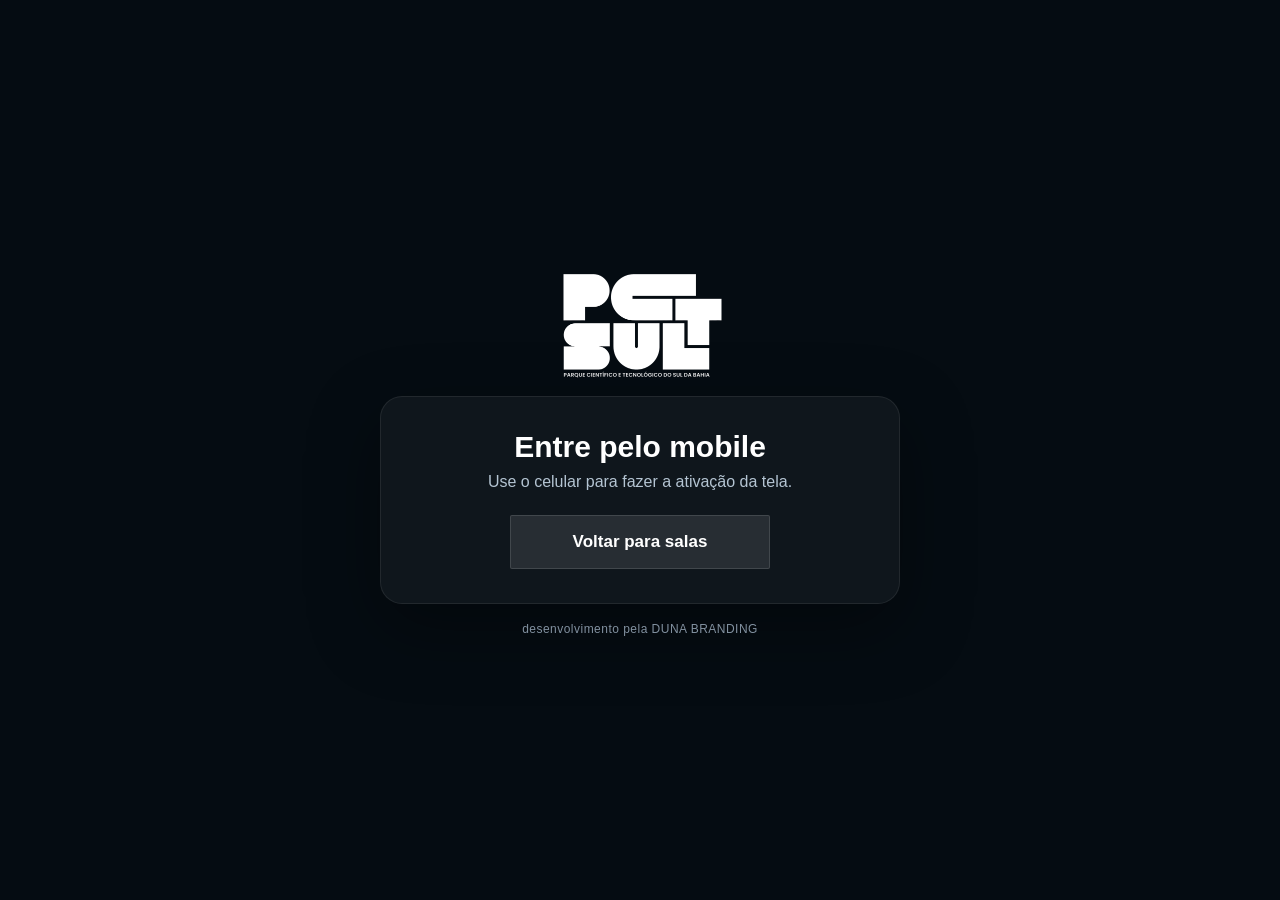
==== ativador.html @ ef7ae14f "Update ativador.html" ====
<!DOCTYPE html>
<html lang="pt-BR">
<head>
  <meta charset="UTF-8">
  <meta name="viewport" content="width=device-width, initial-scale=1.0">
  <title>Ativador | PCTSUL TV</title>

  <style>
    * {
      box-sizing: border-box;
    }

    html,
    body {
      margin: 0;
      width: 100%;
      min-height: 100vh;
      background: rgb(5, 12, 18);
      color: #fff;
      font-family: Arial, Helvetica, sans-serif;
    }

    body {
      visibility: hidden;
      display: grid;
      place-items: center;
      padding: 22px;
    }

    input,
    button {
      font: inherit;
    }

    body.ready {
      visibility: visible;
    }

    .page {
      display: none;
      width: min(430px, 100%);
    }

    body.mobile-mode .page {
      display: block;
    }

    body.desktop-mode .desktop {
      display: block;
    }

    .back-link {
      width: min(260px, 100%);
      min-height: 54px;
      margin: 22px auto 0;
      padding: 0 22px;
      display: flex;
      align-items: center;
      justify-content: center;
      border-radius: 2px;
      background: rgba(255, 255, 255, 0.1);
      border: 1px solid rgba(255, 255, 255, 0.12);
      color: #fff;
      text-decoration: none;
      font-size: 17px;
      font-weight: 800;
    }

    .logo {
      width: min(310px, 78vw);
      height: 120px;
      object-fit: contain;
      display: block;
      margin: 0 auto 12px;
    }

    .card {
      width: 100%;
      padding: 26px 22px 22px;
      border: 1px solid rgba(255, 255, 255, 0.08);
      border-radius: 22px;
      background: rgba(255, 255, 255, 0.045);
      box-shadow: 0 24px 70px rgba(0, 0, 0, 0.36);
    }

    h1 {
      margin: 0 0 8px;
      font-size: 28px;
      line-height: 1.05;
      text-align: center;
    }

    .sub {
      margin: 0 auto 22px;
      max-width: 320px;
      color: rgb(180, 196, 210);
      font-size: 16px;
      line-height: 1.35;
      text-align: center;
    }

    .token {
      display: grid;
      gap: 5px;
      margin-bottom: 18px;
      padding: 13px 14px;
      border-radius: 14px;
      background: rgba(0, 0, 0, 0.32);
      border: 1px solid rgba(255, 255, 255, 0.08);
      text-align: center;
    }

    .token span {
      color: rgb(150, 165, 180);
      font-size: 12px;
      text-transform: uppercase;
      letter-spacing: 0.08em;
    }

    .token strong {
      font-size: 22px;
      letter-spacing: 0.08em;
    }

    .form {
      display: grid;
      gap: 14px;
    }

    input {
      width: 100%;
      height: 60px;
      padding: 0 15px;
      border: 0;
      border-radius: 2px;
      outline: none;
      background: rgb(18, 30, 42);
      color: #fff;
      font-size: 20px;
      text-align: center;
      text-transform: uppercase;
      letter-spacing: 0.06em;
    }

    button {
      width: 100%;
      height: 62px;
      border: 0;
      border-radius: 2px;
      background: #fff;
      color: #050505;
      font-size: 18px;
      font-weight: 800;
    }

    button:disabled {
      opacity: 0.65;
    }

    .msg {
      min-height: 24px;
      margin: 15px 0 0;
      color: rgb(125, 210, 150);
      font-size: 15px;
      line-height: 1.35;
      text-align: center;
    }

    .scan-card {
      display: none;
    }

    .desktop {
      display: none;
      width: min(520px, 100%);
      text-align: center;
    }

    .desktop .card {
      padding: 34px 28px;
    }

    .desktop h1 {
      font-size: 30px;
    }

    .signature {
      margin-top: 18px;
      color: rgb(130, 145, 160);
      font-size: 12px;
      text-align: center;
      letter-spacing: 0.04em;
    }

  </style>
</head>

<body>
  <main class="page">
    <img src="logo.png" class="logo" alt="PCTSUL TV">

    <section id="scanCard" class="card scan-card">
      <h1>Escaneie o código da tela para login</h1>
      <p class="sub">Abra esta página pelo QR Code exibido na TV.</p>
      <a class="back-link" href="sala.html">Voltar para salas</a>
    </section>

    <section id="activationCard" class="card">
      <h1>Ativar tela</h1>
      <p class="sub">Digite o código da sala para parear esta TV.</p>

      <div class="token">
        <span>Token da TV</span>
        <strong id="tokenText">TV----</strong>
      </div>

      <div class="form">
        <input id="codigoInput" placeholder="CODIGO DA SALA" autocomplete="off">
        <button id="ativarBtn" type="button">Ativar tela</button>
      </div>

      <p id="msg" class="msg"></p>
      <a class="back-link" href="sala.html">Voltar para salas</a>
    </section>

    <div class="signature">desenvolvimento pela DUNA BRANDING</div>
  </main>

  <main class="desktop">
    <img src="logo.png" class="logo" alt="PCTSUL TV">

    <section class="card">
      <h1>Entre pelo mobile</h1>
      <p class="sub">Use o celular para fazer a ativação da tela.</p>
      <a class="back-link" href="sala.html">Voltar para salas</a>
    </section>

    <div class="signature">desenvolvimento pela DUNA BRANDING</div>
  </main>

  <script>
    const SUPABASE_URL = "https://niqyhaiytiusvyspjsld.supabase.co";
    const SUPABASE_KEY = "sb_publishable_O6vm7g-Xiv4COo1mNHCBAw_jgEJbSDI";

    const tokenText = document.getElementById("tokenText");
    const codigoInput = document.getElementById("codigoInput");
    const ativarBtn = document.getElementById("ativarBtn");
    const msg = document.getElementById("msg");
    const activationCard = document.getElementById("activationCard");
    const scanCard = document.getElementById("scanCard");

    function definirModoVisual() {
      const params = new URLSearchParams(window.location.search);
      const forcarMobile = params.get("mobile") === "1" || params.get("modo") === "mobile";
      const forcarDesktop = params.get("desktop") === "1" || params.get("modo") === "desktop";
      const pareceMobile = window.innerWidth <= 820 || screen.width <= 820 || /Android|iPhone|iPad|iPod|Mobile/i.test(navigator.userAgent);

      document.body.classList.remove("mobile-mode", "desktop-mode");
      document.body.classList.add(forcarDesktop ? "desktop-mode" : (forcarMobile || pareceMobile ? "mobile-mode" : "desktop-mode"));
      document.body.classList.add("ready");
    }

    function headers(extra = {}) {
      return {
        apikey: SUPABASE_KEY,
        Authorization: `Bearer ${SUPABASE_KEY}`,
        ...extra
      };
    }

    function normalizarCodigo(valor) {
      return String(valor || "").trim().toUpperCase();
    }

    function obterToken() {
      const params = new URLSearchParams(window.location.search);
      return normalizarCodigo(params.get("token") || "");
    }

    function mostrarMensagem(texto, cor = "rgb(125, 210, 150)") {
      msg.textContent = texto;
      msg.style.color = cor;
    }

    async function supabaseGet(path) {
      const res = await fetch(`${SUPABASE_URL}/rest/v1/${path}`, {
        headers: headers({ Accept: "application/json" })
      });

      if (!res.ok) throw new Error(await res.text());
      return res.json();
    }

    async function validarSala(codigo) {
      const params = new URLSearchParams({
        codigo: `eq.${codigo}`,
        select: "*",
        limit: "1"
      });

      const data = await supabaseGet(`salas?${params}`);
      const sala = data[0] || null;

      if (!sala) throw new Error("Código da sala não encontrado.");

      const status = String(sala.status || "").toLowerCase();
      if (sala.disponivel === false || status === "inativo" || status.includes("desativ") || status.includes("indispon")) {
        throw new Error("Esta sala está indisponível.");
      }

      return sala;
    }

    async function registrarAtivacao(token, codigo) {
      const agora = new Date().toISOString();
      const payload = {
        codigo: token,
        status: "ativo",
        evento: `ativar:${codigo}`,
        ultimo_ping: agora,
        data_hora: agora
      };

      const res = await fetch(`${SUPABASE_URL}/rest/v1/status_salas`, {
        method: "POST",
        headers: headers({
          "Content-Type": "application/json",
          Prefer: "return=minimal"
        }),
        body: JSON.stringify(payload)
      });

      if (!res.ok) throw new Error(await res.text());
    }

    async function ativarTela() {
      const token = obterToken();
      const codigo = normalizarCodigo(codigoInput.value);

      if (!token) {
        mostrarMensagem("Token da TV não encontrado. Escaneie novamente o QR Code.", "#ff8a8a");
        return;
      }

      if (!codigo) {
        mostrarMensagem("Digite o código da sala.", "#ffcc66");
        codigoInput.focus();
        return;
      }

      try {
        ativarBtn.disabled = true;
        mostrarMensagem("Validando sala...");

        await validarSala(codigo);

        mostrarMensagem("Ativando TV...");
        await registrarAtivacao(token, codigo);

        mostrarMensagem("Tela ativada. A TV iniciará a reprodução em instantes.");
      } catch (error) {
        console.error(error);
        mostrarMensagem(error.message || "Não foi possível ativar a tela.", "#ff8a8a");
      } finally {
        ativarBtn.disabled = false;
      }
    }

    codigoInput.addEventListener("input", () => {
      codigoInput.value = normalizarCodigo(codigoInput.value);
    });

    codigoInput.addEventListener("keydown", (event) => {
      if (event.key === "Enter") ativarTela();
    });

    ativarBtn.addEventListener("click", ativarTela);

    definirModoVisual();
    window.addEventListener("resize", definirModoVisual);

    const token = obterToken();

    if (token) {
      tokenText.textContent = token;
      activationCard.style.display = "block";
      scanCard.style.display = "none";
    } else {
      activationCard.style.display = "none";
      scanCard.style.display = "block";
    }
  </script>
</body>
</html>
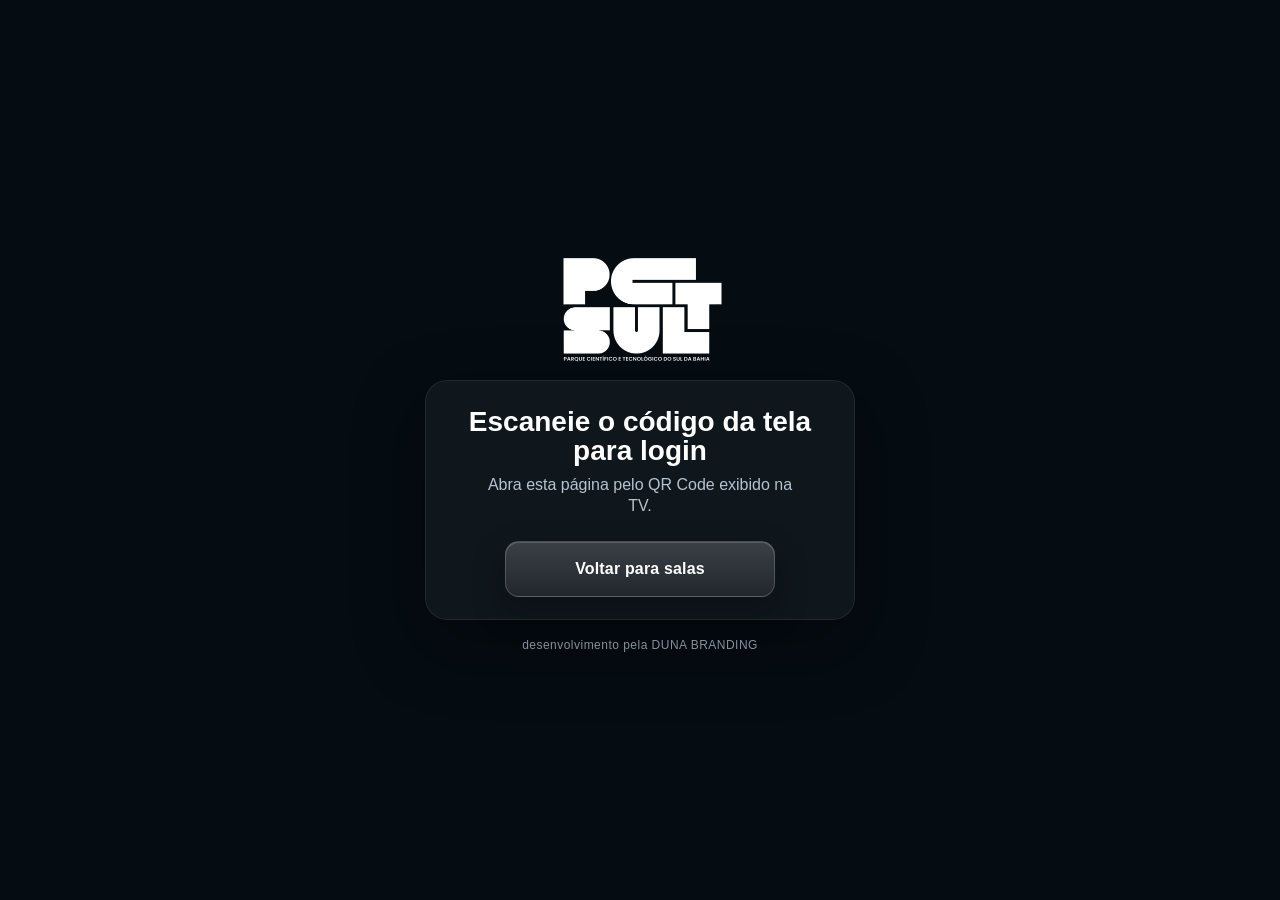
==== commit 167ecbcd: "Update ativador.html" ====
--- a/ativador.html
+++ b/ativador.html
@@ -50,20 +50,55 @@
     }
 
     .back-link {
-      width: min(260px, 100%);
-      min-height: 54px;
-      margin: 22px auto 0;
-      padding: 0 22px;
+      position: relative;
+      width: min(270px, 100%);
+      min-height: 56px;
+      margin: 24px auto 0;
+      padding: 0 24px;
       display: flex;
       align-items: center;
       justify-content: center;
-      border-radius: 2px;
-      background: rgba(255, 255, 255, 0.1);
-      border: 1px solid rgba(255, 255, 255, 0.12);
+      overflow: hidden;
+      border-radius: 14px;
+      background: linear-gradient(180deg, rgba(255, 255, 255, 0.18), rgba(255, 255, 255, 0.08));
+      border: 1px solid rgba(255, 255, 255, 0.18);
       color: #fff;
       text-decoration: none;
-      font-size: 17px;
+      font-size: 16px;
       font-weight: 800;
+      letter-spacing: 0.01em;
+      box-shadow: 0 14px 34px rgba(0, 0, 0, 0.28), inset 0 1px 0 rgba(255, 255, 255, 0.16);
+      transition: transform 0.18s ease, border-color 0.18s ease, background 0.18s ease;
+    }
+
+    .back-link::before {
+      content: "";
+      position: absolute;
+      inset: 0;
+      background: linear-gradient(110deg, transparent 0%, rgba(255, 255, 255, 0.2) 42%, transparent 68%);
+      transform: translateX(-120%);
+      animation: buttonSheen 3.2s ease-in-out infinite;
+      pointer-events: none;
+    }
+
+    .back-link:hover {
+      transform: translateY(-2px);
+      border-color: rgba(255, 255, 255, 0.3);
+      background: linear-gradient(180deg, rgba(255, 255, 255, 0.24), rgba(255, 255, 255, 0.11));
+    }
+
+    .back-link:active {
+      transform: translateY(1px) scale(0.99);
+    }
+
+     buttonSheen {
+      0%, 45% {
+        transform: translateX(-120%);
+      }
+
+      75%, 100% {
+        transform: translateX(120%);
+      }
     }
 
     .logo {
@@ -202,7 +237,7 @@
     <section id="scanCard" class="card scan-card">
       <h1>Escaneie o código da tela para login</h1>
       <p class="sub">Abra esta página pelo QR Code exibido na TV.</p>
-      <a class="back-link" href="sala.html">Voltar para salas</a>
+      <a class="back-link" href="salas.html">Voltar para salas</a>
     </section>
 
     <section id="activationCard" class="card">
@@ -220,7 +255,7 @@
       </div>
 
       <p id="msg" class="msg"></p>
-      <a class="back-link" href="sala.html">Voltar para salas</a>
+      <a class="back-link" href="salas.html">Voltar para salas</a>
     </section>
 
     <div class="signature">desenvolvimento pela DUNA BRANDING</div>
@@ -232,7 +267,7 @@
     <section class="card">
       <h1>Entre pelo mobile</h1>
       <p class="sub">Use o celular para fazer a ativação da tela.</p>
-      <a class="back-link" href="sala.html">Voltar para salas</a>
+      <a class="back-link" href="salas.html">Voltar para salas</a>
     </section>
 
     <div class="signature">desenvolvimento pela DUNA BRANDING</div>
@@ -253,7 +288,8 @@
       const params = new URLSearchParams(window.location.search);
       const forcarMobile = params.get("mobile") === "1" || params.get("modo") === "mobile";
       const forcarDesktop = params.get("desktop") === "1" || params.get("modo") === "desktop";
-      const pareceMobile = window.innerWidth <= 820 || screen.width <= 820 || /Android|iPhone|iPad|iPod|Mobile/i.test(navigator.userAgent);
+      const modoPreviewMobileNoPc = true;
+      const pareceMobile = modoPreviewMobileNoPc || window.innerWidth <= 820 || screen.width <= 820 || /Android|iPhone|iPad|iPod|Mobile/i.test(navigator.userAgent);
 
       document.body.classList.remove("mobile-mode", "desktop-mode");
       document.body.classList.add(forcarDesktop ? "desktop-mode" : (forcarMobile || pareceMobile ? "mobile-mode" : "desktop-mode"));
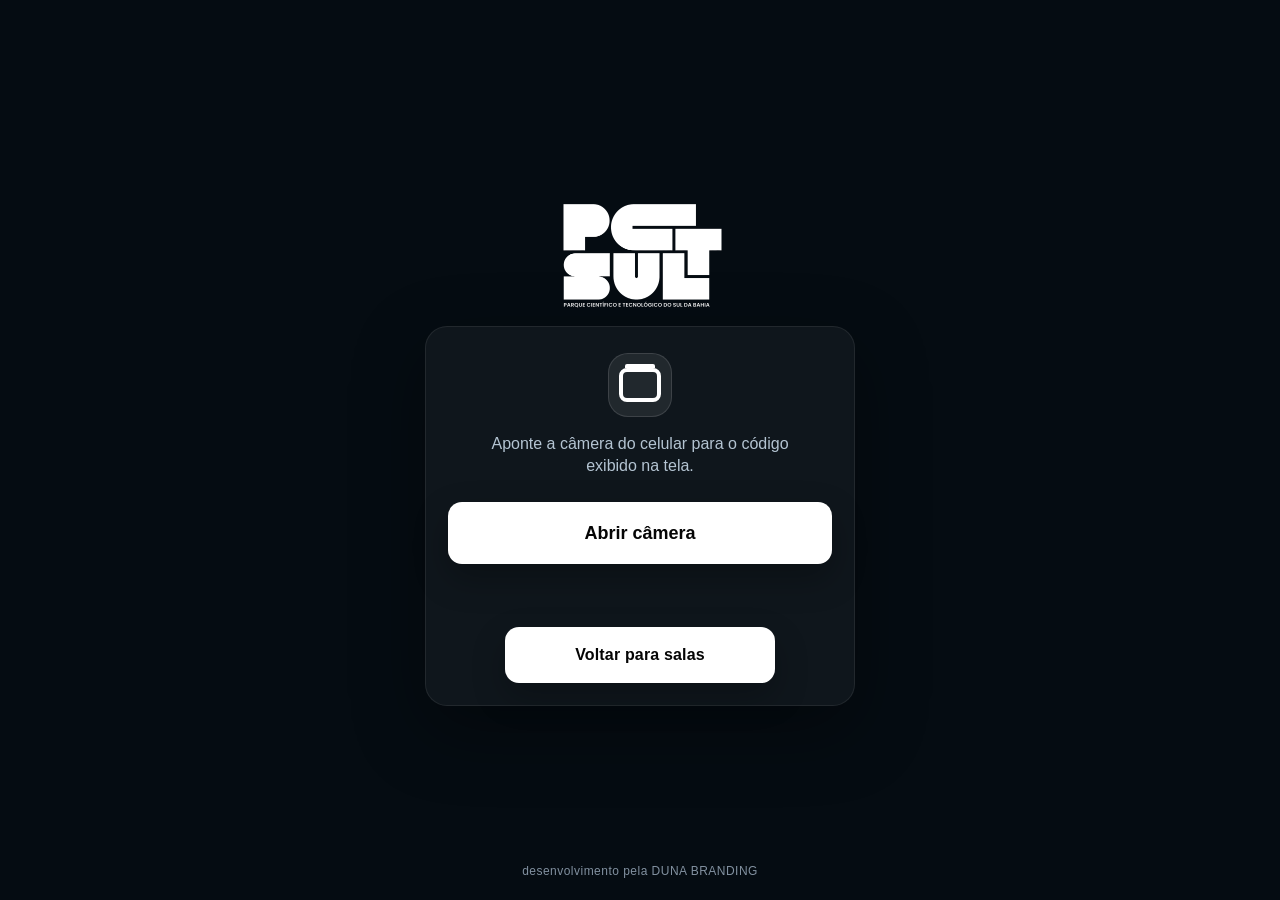
==== commit da80a6dd: "Update ativador.html" ====
--- a/ativador.html
+++ b/ativador.html
@@ -60,14 +60,14 @@
       justify-content: center;
       overflow: hidden;
       border-radius: 14px;
-      background: linear-gradient(180deg, rgba(255, 255, 255, 0.18), rgba(255, 255, 255, 0.08));
-      border: 1px solid rgba(255, 255, 255, 0.18);
-      color: #fff;
+      background: #fff;
+      border: 1px solid rgba(255, 255, 255, 0.72);
+      color: #050505;
       text-decoration: none;
       font-size: 16px;
       font-weight: 800;
       letter-spacing: 0.01em;
-      box-shadow: 0 14px 34px rgba(0, 0, 0, 0.28), inset 0 1px 0 rgba(255, 255, 255, 0.16);
+      box-shadow: 0 14px 34px rgba(0, 0, 0, 0.24);
       transition: transform 0.18s ease, border-color 0.18s ease, background 0.18s ease;
     }
 
@@ -83,15 +83,15 @@
 
     .back-link:hover {
       transform: translateY(-2px);
-      border-color: rgba(255, 255, 255, 0.3);
-      background: linear-gradient(180deg, rgba(255, 255, 255, 0.24), rgba(255, 255, 255, 0.11));
+      border-color: rgba(255, 255, 255, 0.9);
+      background: #fff;
     }
 
     .back-link:active {
       transform: translateY(1px) scale(0.99);
     }
 
-     buttonSheen {
+    @keyframes buttonSheen {
       0%, 45% {
         transform: translateX(-120%);
       }
@@ -205,6 +205,72 @@
       display: none;
     }
 
+    .scan-title {
+      margin-bottom: 10px;
+      font-size: 26px;
+      line-height: 1.12;
+    }
+
+    .scan-icon {
+      width: 64px;
+      height: 64px;
+      margin: 0 auto 16px;
+      display: grid;
+      place-items: center;
+      border-radius: 20px;
+      background: rgba(255, 255, 255, 0.08);
+      border: 1px solid rgba(255, 255, 255, 0.12);
+    }
+
+    .scan-icon::before {
+      content: "";
+      width: 34px;
+      height: 26px;
+      border: 4px solid #fff;
+      border-radius: 8px;
+      box-shadow: 0 -10px 0 -6px #fff;
+    }
+
+    .scan-button {
+      min-height: 58px;
+      margin-top: 4px;
+      border-radius: 14px;
+      background: #fff;
+      color: #050505;
+      box-shadow: 0 14px 34px rgba(0, 0, 0, 0.28);
+    }
+
+    .scanner {
+      position: relative;
+      width: 100%;
+      aspect-ratio: 1 / 1;
+      margin-top: 18px;
+      overflow: hidden;
+      border-radius: 18px;
+      background: #000;
+      border: 1px solid rgba(255, 255, 255, 0.14);
+    }
+
+    .scanner[hidden] {
+      display: none;
+    }
+
+    .scanner video {
+      width: 100%;
+      height: 100%;
+      object-fit: cover;
+      display: block;
+    }
+
+    .scanner-frame {
+      position: absolute;
+      inset: 12%;
+      border: 3px solid rgba(255, 255, 255, 0.92);
+      border-radius: 18px;
+      box-shadow: 0 0 0 999px rgba(0, 0, 0, 0.28);
+      pointer-events: none;
+    }
+
     .desktop {
       display: none;
       width: min(520px, 100%);
@@ -220,7 +286,11 @@
     }
 
     .signature {
-      margin-top: 18px;
+      position: fixed;
+      left: 0;
+      right: 0;
+      bottom: 22px;
+      margin-top: 0;
       color: rgb(130, 145, 160);
       font-size: 12px;
       text-align: center;
@@ -235,8 +305,17 @@
     <img src="logo.png" class="logo" alt="PCTSUL TV">
 
     <section id="scanCard" class="card scan-card">
-      <h1>Escaneie o código da tela para login</h1>
-      <p class="sub">Abra esta página pelo QR Code exibido na TV.</p>
+      <div class="scan-icon"></div>
+      <p class="sub scan-copy">Aponte a câmera do celular para o código exibido na tela.</p>
+
+      <button id="scanBtn" class="scan-button" type="button">Abrir câmera</button>
+
+      <div id="scanner" class="scanner" hidden>
+        <video id="scannerVideo" muted playsinline></video>
+        <div class="scanner-frame"></div>
+      </div>
+
+      <p id="scanMsg" class="msg"></p>
       <a class="back-link" href="salas.html">Voltar para salas</a>
     </section>
 
@@ -283,6 +362,13 @@
     const msg = document.getElementById("msg");
     const activationCard = document.getElementById("activationCard");
     const scanCard = document.getElementById("scanCard");
+    const scanBtn = document.getElementById("scanBtn");
+    const scanMsg = document.getElementById("scanMsg");
+    const scanner = document.getElementById("scanner");
+    const scannerVideo = document.getElementById("scannerVideo");
+
+    let scannerStream = null;
+    let scannerTimer = null;
 
     function definirModoVisual() {
       const params = new URLSearchParams(window.location.search);
@@ -369,6 +455,95 @@
       if (!res.ok) throw new Error(await res.text());
     }
 
+    function mostrarMensagemScanner(texto, cor = "rgb(180, 196, 210)") {
+      if (!scanMsg) return;
+      scanMsg.textContent = texto;
+      scanMsg.style.color = cor;
+    }
+
+    function abrirResultadoQr(valor) {
+      const texto = String(valor || "").trim();
+      if (!texto) return false;
+
+      try {
+        const url = new URL(texto, window.location.href);
+        const token = url.searchParams.get("token");
+
+        if (token) {
+          window.location.href = `ativador.html?token=${encodeURIComponent(token)}&mobile=1`;
+          return true;
+        }
+      } catch {
+        return false;
+      }
+
+      if (/^TV-[A-Z0-9]+$/i.test(texto)) {
+        window.location.href = `ativador.html?token=${encodeURIComponent(texto.toUpperCase())}&mobile=1`;
+        return true;
+      }
+
+      return false;
+    }
+
+    function pararScanner() {
+      if (scannerTimer) {
+        clearInterval(scannerTimer);
+        scannerTimer = null;
+      }
+
+      if (scannerStream) {
+        scannerStream.getTracks().forEach((track) => track.stop());
+        scannerStream = null;
+      }
+    }
+
+    async function iniciarScanner() {
+      try {
+        if (!navigator.mediaDevices?.getUserMedia) {
+          mostrarMensagemScanner("Este navegador não liberou câmera. Use a câmera do celular para escanear o QR da TV.", "#ffcc66");
+          return;
+        }
+
+        scanBtn.disabled = true;
+        mostrarMensagemScanner("Abrindo câmera...");
+
+        scannerStream = await navigator.mediaDevices.getUserMedia({
+          video: { facingMode: { ideal: "environment" } },
+          audio: false
+        });
+
+        scanner.hidden = false;
+        scannerVideo.srcObject = scannerStream;
+        await scannerVideo.play();
+
+        if (!("BarcodeDetector" in window)) {
+          mostrarMensagemScanner("Câmera aberta. Se não ler automaticamente, use a câmera nativa do celular para abrir o QR da TV.", "#ffcc66");
+          return;
+        }
+
+        const detector = new BarcodeDetector({ formats: ["qr_code"] });
+        mostrarMensagemScanner("Aponte para o QR Code exibido na TV.");
+
+        scannerTimer = setInterval(async () => {
+          try {
+            const codigos = await detector.detect(scannerVideo);
+            const valor = codigos?.[0]?.rawValue || "";
+
+            if (abrirResultadoQr(valor)) {
+              pararScanner();
+            }
+          } catch (error) {
+            console.warn("Leitura do QR falhou:", error);
+          }
+        }, 600);
+      } catch (error) {
+        console.error(error);
+        mostrarMensagemScanner("Não foi possível abrir a câmera. Verifique a permissão do navegador.", "#ff8a8a");
+      } finally {
+        scanBtn.disabled = false;
+      }
+    }
+
     async function ativarTela() {
       const token = obterToken();
       const codigo = normalizarCodigo(codigoInput.value);
@@ -411,6 +586,7 @@
     });
 
     ativarBtn.addEventListener("click", ativarTela);
+    scanBtn.addEventListener("click", iniciarScanner);
 
     definirModoVisual();
     window.addEventListener("resize", definirModoVisual);
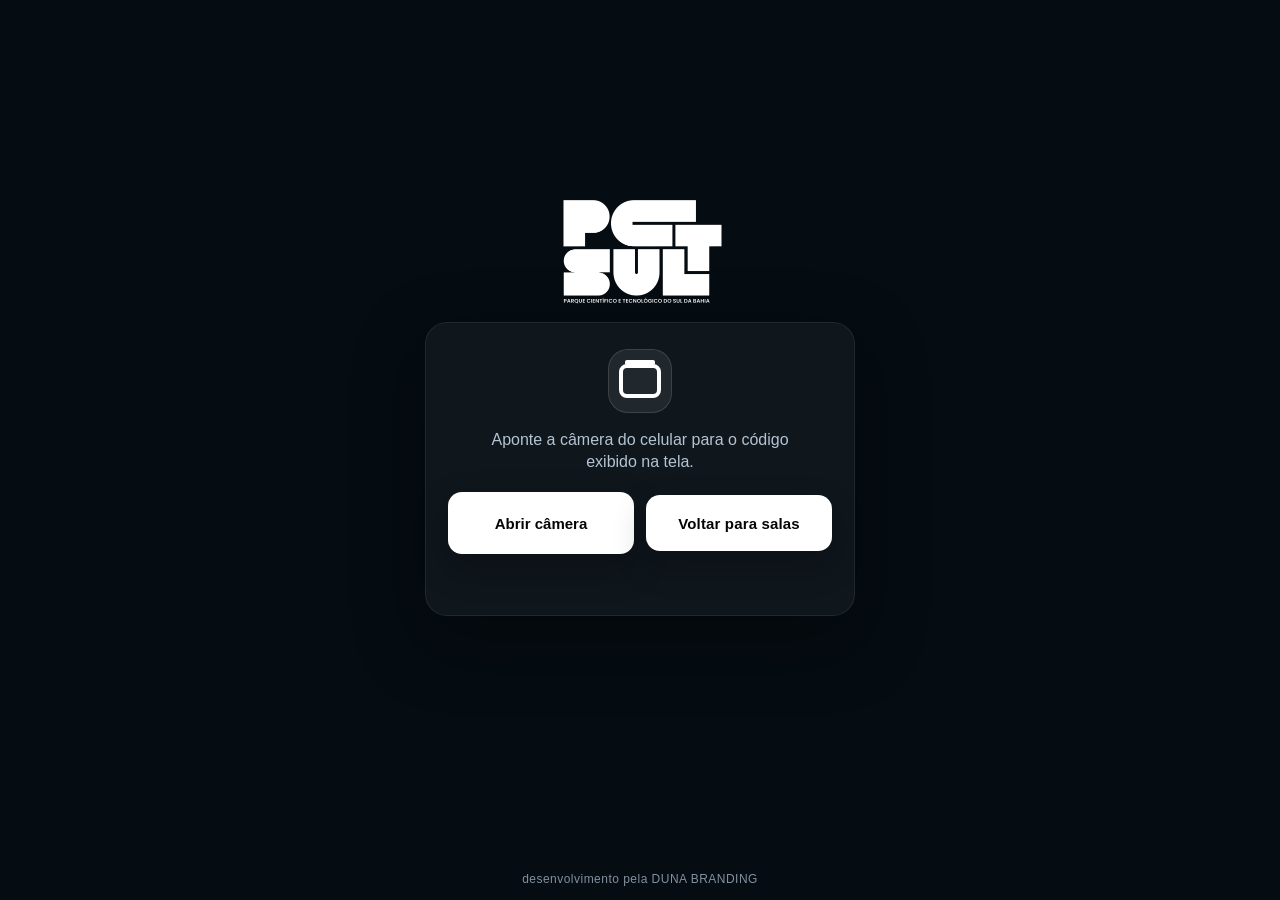
==== commit 9980f0cd: "Update ativador.html" ====
--- a/ativador.html
+++ b/ativador.html
@@ -24,7 +24,7 @@
       visibility: hidden;
       display: grid;
       place-items: center;
-      padding: 22px;
+      padding: 22px 22px 82px;
     }
 
     input,
@@ -39,6 +39,7 @@
     .page {
       display: none;
       width: min(430px, 100%);
+      padding-bottom: 34px;
     }
 
     body.mobile-mode .page {
@@ -51,9 +52,9 @@
 
     .back-link {
       position: relative;
-      width: min(270px, 100%);
+      width: 100%;
       min-height: 56px;
-      margin: 24px auto 0;
+      margin: 0;
       padding: 0 24px;
       display: flex;
       align-items: center;
@@ -201,6 +202,13 @@
       text-align: center;
     }
 
+    #scanMsg:not(:empty) {
+      padding: 12px 14px;
+      border-radius: 14px;
+      background: rgba(0, 0, 0, 0.24);
+      border: 1px solid rgba(255, 255, 255, 0.08);
+    }
+
     .scan-card {
       display: none;
     }
@@ -232,19 +240,54 @@
     }
 
     .scan-button {
-      min-height: 58px;
-      margin-top: 4px;
+      min-height: 56px;
+      margin-top: 0;
       border-radius: 14px;
       background: #fff;
       color: #050505;
       box-shadow: 0 14px 34px rgba(0, 0, 0, 0.28);
     }
 
+    .scan-actions {
+      display: grid;
+      grid-template-columns: 1fr 1fr;
+      gap: 12px;
+      align-items: center;
+      margin-top: 20px;
+    }
+
+    .scan-actions .scan-button,
+    .scan-actions .back-link {
+      min-width: 0;
+      padding: 0 12px;
+      font-size: 15px;
+      white-space: nowrap;
+    }
+
+    .scan-card .scan-copy {
+      margin-bottom: 0;
+    }
+
+    .scan-card.scanning .scan-actions {
+      grid-template-columns: 1fr;
+      margin-top: 18px;
+    }
+
+    .scan-card.scanning .scan-button {
+      display: none;
+    }
+
+    .activation-card .back-link,
+    .desktop .back-link {
+      width: min(270px, 100%);
+      margin: 24px auto 0;
+    }
+
     .scanner {
       position: relative;
       width: 100%;
       aspect-ratio: 1 / 1;
-      margin-top: 18px;
+      margin-top: 16px;
       overflow: hidden;
       border-radius: 18px;
       background: #000;
@@ -289,7 +332,7 @@
       position: fixed;
       left: 0;
       right: 0;
-      bottom: 22px;
+      bottom: 14px;
       margin-top: 0;
       color: rgb(130, 145, 160);
       font-size: 12px;
@@ -308,7 +351,10 @@
       <div class="scan-icon"></div>
       <p class="sub scan-copy">Aponte a câmera do celular para o código exibido na tela.</p>
 
-      <button id="scanBtn" class="scan-button" type="button">Abrir câmera</button>
+      <div class="scan-actions">
+        <button id="scanBtn" class="scan-button" type="button">Abrir câmera</button>
+        <a class="back-link" href="salas.html">Voltar para salas</a>
+      </div>
 
       <div id="scanner" class="scanner" hidden>
         <video id="scannerVideo" muted playsinline></video>
@@ -316,10 +362,9 @@
       </div>
 
       <p id="scanMsg" class="msg"></p>
-      <a class="back-link" href="salas.html">Voltar para salas</a>
     </section>
 
-    <section id="activationCard" class="card">
+    <section id="activationCard" class="card activation-card">
       <h1>Ativar tela</h1>
       <p class="sub">Digite o código da sala para parear esta TV.</p>
 
@@ -513,16 +558,17 @@
         });
 
         scanner.hidden = false;
+        scanCard.classList.add("scanning");
         scannerVideo.srcObject = scannerStream;
         await scannerVideo.play();
 
         if (!("BarcodeDetector" in window)) {
-          mostrarMensagemScanner("Câmera aberta. Se não ler automaticamente, use a câmera nativa do celular para abrir o QR da TV.", "#ffcc66");
+          mostrarMensagemScanner("Leia o QR Code de ativação no canto inferior esquerdo da tela.", "#ffcc66");
           return;
         }
 
         const detector = new BarcodeDetector({ formats: ["qr_code"] });
-        mostrarMensagemScanner("Aponte para o QR Code exibido na TV.");
+        mostrarMensagemScanner("Leia o QR Code de ativação no canto inferior esquerdo da tela.");
 
         scannerTimer = setInterval(async () => {
           try {
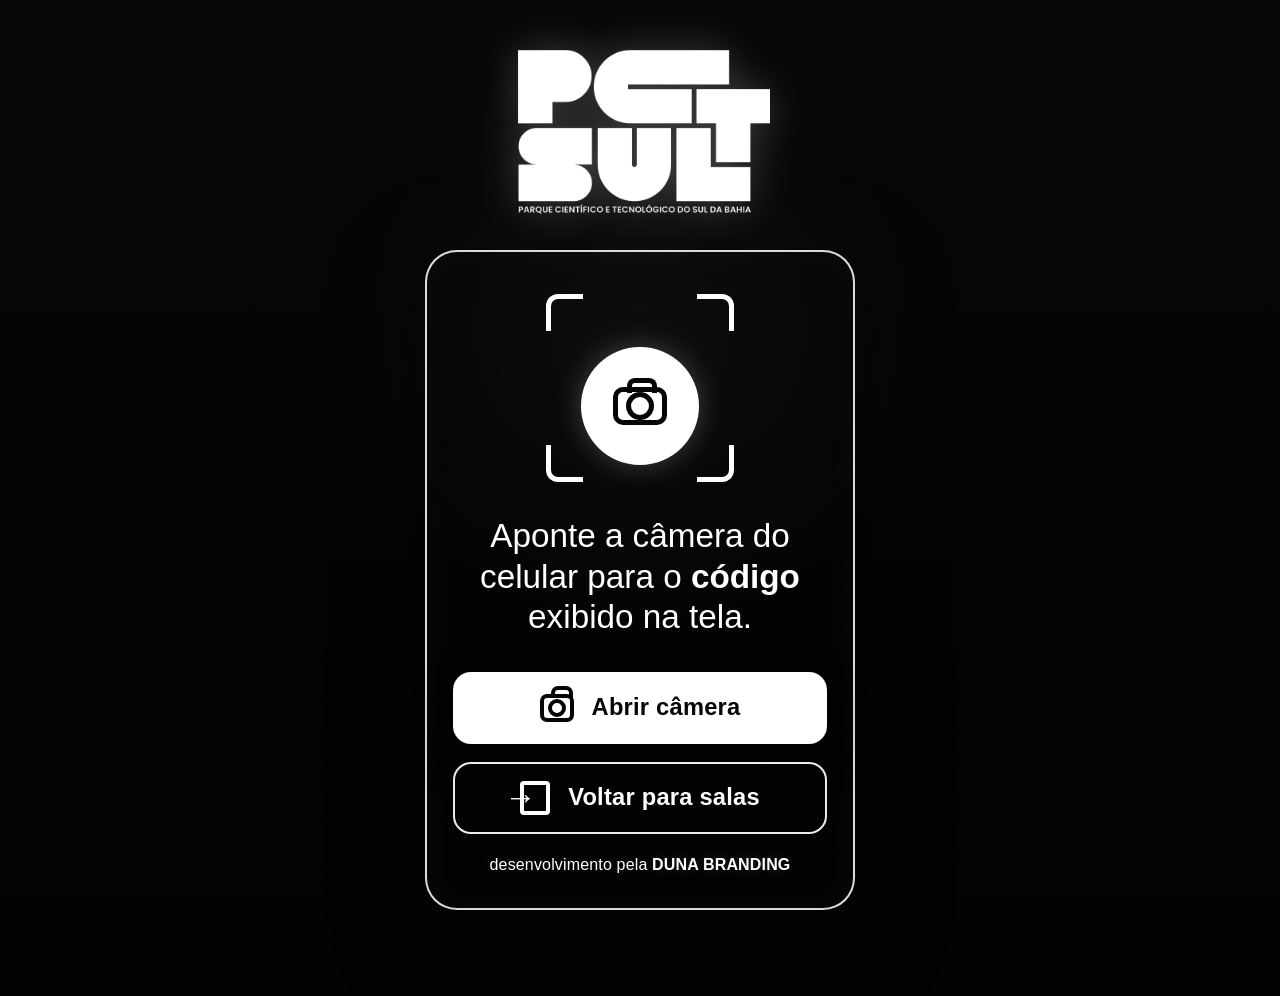
==== commit c6d4a24c: "Update ativador.html" ====
--- a/ativador.html
+++ b/ativador.html
@@ -15,7 +15,7 @@
       margin: 0;
       width: 100%;
       min-height: 100vh;
-      background: rgb(5, 12, 18);
+      background: #030505;
       color: #fff;
       font-family: Arial, Helvetica, sans-serif;
     }
@@ -24,7 +24,10 @@
       visibility: hidden;
       display: grid;
       place-items: center;
-      padding: 22px 22px 82px;
+      padding: 34px 22px 86px;
+      background:
+        radial-gradient(circle at 50% 34%, rgba(255, 255, 255, 0.045), transparent 32%),
+        linear-gradient(180deg, #050606 0%, #020303 100%);
     }
 
     input,
@@ -36,103 +39,54 @@
       visibility: visible;
     }
 
-    .page {
+    .page,
+    .desktop {
       display: none;
       width: min(430px, 100%);
-      padding-bottom: 34px;
-    }
-
-    body.mobile-mode .page {
-      display: block;
-    }
-
+    }
+
+    body.mobile-mode .page,
     body.desktop-mode .desktop {
       display: block;
     }
 
-    .back-link {
-      position: relative;
-      width: 100%;
-      min-height: 56px;
-      margin: 0;
-      padding: 0 24px;
-      display: flex;
-      align-items: center;
-      justify-content: center;
-      overflow: hidden;
-      border-radius: 14px;
-      background: #fff;
-      border: 1px solid rgba(255, 255, 255, 0.72);
-      color: #050505;
-      text-decoration: none;
-      font-size: 16px;
-      font-weight: 800;
-      letter-spacing: 0.01em;
-      box-shadow: 0 14px 34px rgba(0, 0, 0, 0.24);
-      transition: transform 0.18s ease, border-color 0.18s ease, background 0.18s ease;
-    }
-
-    .back-link::before {
-      content: "";
-      position: absolute;
-      inset: 0;
-      background: linear-gradient(110deg, transparent 0%, rgba(255, 255, 255, 0.2) 42%, transparent 68%);
-      transform: translateX(-120%);
-      animation: buttonSheen 3.2s ease-in-out infinite;
-      pointer-events: none;
-    }
-
-    .back-link:hover {
-      transform: translateY(-2px);
-      border-color: rgba(255, 255, 255, 0.9);
-      background: #fff;
-    }
-
-    .back-link:active {
-      transform: translateY(1px) scale(0.99);
-    }
-
-    @keyframes buttonSheen {
-      0%, 45% {
-        transform: translateX(-120%);
-      }
-
-      75%, 100% {
-        transform: translateX(120%);
-      }
-    }
-
     .logo {
-      width: min(310px, 78vw);
-      height: 120px;
+      width: min(300px, 72vw);
+      height: 190px;
       object-fit: contain;
       display: block;
-      margin: 0 auto 12px;
+      margin: 0 auto 26px;
+      filter: drop-shadow(0 0 22px rgba(255, 255, 255, 0.22));
     }
 
     .card {
       width: 100%;
-      padding: 26px 22px 22px;
-      border: 1px solid rgba(255, 255, 255, 0.08);
-      border-radius: 22px;
-      background: rgba(255, 255, 255, 0.045);
-      box-shadow: 0 24px 70px rgba(0, 0, 0, 0.36);
+      padding: 42px 26px 34px;
+      border: 2px solid rgba(255, 255, 255, 0.86);
+      border-radius: 32px;
+      background: rgba(0, 0, 0, 0.14);
+      box-shadow: 0 26px 86px rgba(0, 0, 0, 0.5), inset 0 0 32px rgba(255, 255, 255, 0.025);
+      text-align: center;
     }
 
     h1 {
-      margin: 0 0 8px;
-      font-size: 28px;
-      line-height: 1.05;
+      margin: 0 0 10px;
+      font-size: 30px;
+      line-height: 1.08;
       text-align: center;
     }
 
     .sub {
-      margin: 0 auto 22px;
-      max-width: 320px;
-      color: rgb(180, 196, 210);
-      font-size: 16px;
-      line-height: 1.35;
+      margin: 0 auto 28px;
+      max-width: 330px;
+      color: #fff;
+      font-size: clamp(1.72rem, 7.8vw, 2.08rem);
+      line-height: 1.22;
       text-align: center;
+    }
+
+    .sub strong {
+      font-weight: 900;
     }
 
     .token {
@@ -141,13 +95,13 @@
       margin-bottom: 18px;
       padding: 13px 14px;
       border-radius: 14px;
-      background: rgba(0, 0, 0, 0.32);
-      border: 1px solid rgba(255, 255, 255, 0.08);
+      background: rgba(255, 255, 255, 0.06);
+      border: 1px solid rgba(255, 255, 255, 0.16);
       text-align: center;
     }
 
     .token span {
-      color: rgb(150, 165, 180);
+      color: rgb(180, 196, 210);
       font-size: 12px;
       text-transform: uppercase;
       letter-spacing: 0.08em;
@@ -167,10 +121,10 @@
       width: 100%;
       height: 60px;
       padding: 0 15px;
-      border: 0;
-      border-radius: 2px;
+      border: 1px solid rgba(255, 255, 255, 0.14);
+      border-radius: 14px;
       outline: none;
-      background: rgb(18, 30, 42);
+      background: rgba(255, 255, 255, 0.08);
       color: #fff;
       font-size: 20px;
       text-align: center;
@@ -180,13 +134,13 @@
 
     button {
       width: 100%;
-      height: 62px;
+      min-height: 62px;
       border: 0;
-      border-radius: 2px;
+      border-radius: 18px;
       background: #fff;
       color: #050505;
       font-size: 18px;
-      font-weight: 800;
+      font-weight: 900;
     }
 
     button:disabled {
@@ -195,7 +149,7 @@
 
     .msg {
       min-height: 24px;
-      margin: 15px 0 0;
+      margin: 16px 0 0;
       color: rgb(125, 210, 150);
       font-size: 15px;
       line-height: 1.35;
@@ -205,67 +159,204 @@
     #scanMsg:not(:empty) {
       padding: 12px 14px;
       border-radius: 14px;
-      background: rgba(0, 0, 0, 0.24);
-      border: 1px solid rgba(255, 255, 255, 0.08);
+      background: rgba(255, 255, 255, 0.06);
+      border: 1px solid rgba(255, 255, 255, 0.12);
     }
 
     .scan-card {
       display: none;
     }
 
-    .scan-title {
-      margin-bottom: 10px;
-      font-size: 26px;
-      line-height: 1.12;
-    }
-
-    .scan-icon {
-      width: 64px;
-      height: 64px;
-      margin: 0 auto 16px;
+    .scan-target {
+      position: relative;
+      width: 188px;
+      height: 188px;
+      margin: 0 auto 34px;
       display: grid;
       place-items: center;
-      border-radius: 20px;
-      background: rgba(255, 255, 255, 0.08);
-      border: 1px solid rgba(255, 255, 255, 0.12);
-    }
-
-    .scan-icon::before {
+    }
+
+    .scan-target::before,
+    .scan-target::after,
+    .corner-layer::before,
+    .corner-layer::after {
       content: "";
-      width: 34px;
-      height: 26px;
-      border: 4px solid #fff;
-      border-radius: 8px;
-      box-shadow: 0 -10px 0 -6px #fff;
+      position: absolute;
+      width: 32px;
+      height: 32px;
+      border-color: #fff;
+      border-style: solid;
+      pointer-events: none;
+    }
+
+    .scan-target::before {
+      top: 0;
+      left: 0;
+      border-width: 5px 0 0 5px;
+      border-radius: 12px 0 0 0;
+    }
+
+    .scan-target::after {
+      top: 0;
+      right: 0;
+      border-width: 5px 5px 0 0;
+      border-radius: 0 12px 0 0;
+    }
+
+    .corner-layer::before {
+      bottom: 0;
+      left: 0;
+      border-width: 0 0 5px 5px;
+      border-radius: 0 0 0 12px;
+    }
+
+    .corner-layer::after {
+      right: 0;
+      bottom: 0;
+      border-width: 0 5px 5px 0;
+      border-radius: 0 0 12px 0;
+    }
+
+    .camera-orb {
+      width: 118px;
+      height: 118px;
+      display: grid;
+      place-items: center;
+      border-radius: 50%;
+      background: #fff;
+      box-shadow: 0 0 30px rgba(255, 255, 255, 0.22);
+    }
+
+    .camera-icon {
+      position: relative;
+      width: 54px;
+      height: 38px;
+      border: 5px solid #050505;
+      border-radius: 10px;
+    }
+
+    .camera-icon::before {
+      content: "";
+      position: absolute;
+      left: 9px;
+      top: -14px;
+      width: 20px;
+      height: 10px;
+      border: 5px solid #050505;
+      border-bottom: 0;
+      border-radius: 8px 8px 0 0;
+    }
+
+    .camera-icon::after {
+      content: "";
+      position: absolute;
+      left: 50%;
+      top: 50%;
+      width: 18px;
+      height: 18px;
+      border: 5px solid #050505;
+      border-radius: 50%;
+      transform: translate(-50%, -50%);
+    }
+
+    .scan-copy {
+      margin-bottom: 34px;
+    }
+
+    .scan-actions {
+      display: grid;
+      gap: 18px;
+      margin-top: 0;
+    }
+
+    .scan-button,
+    .back-link {
+      position: relative;
+      width: 100%;
+      min-height: 72px;
+      padding: 0 22px;
+      display: flex;
+      align-items: center;
+      justify-content: center;
+      gap: 18px;
+      overflow: hidden;
+      border-radius: 18px;
+      text-decoration: none;
+      font-size: clamp(1.18rem, 5.3vw, 1.48rem);
+      font-weight: 900;
+      letter-spacing: 0.01em;
+      transition: transform 0.18s ease, border-color 0.18s ease, background 0.18s ease;
     }
 
     .scan-button {
-      min-height: 56px;
-      margin-top: 0;
-      border-radius: 14px;
       background: #fff;
       color: #050505;
-      box-shadow: 0 14px 34px rgba(0, 0, 0, 0.28);
-    }
-
-    .scan-actions {
-      display: grid;
-      grid-template-columns: 1fr 1fr;
-      gap: 12px;
-      align-items: center;
-      margin-top: 20px;
-    }
-
-    .scan-actions .scan-button,
-    .scan-actions .back-link {
-      min-width: 0;
-      padding: 0 12px;
-      font-size: 15px;
-      white-space: nowrap;
-    }
-
-    .scan-card .scan-copy {
-      margin-bottom: 0;
+      box-shadow: 0 18px 40px rgba(0, 0, 0, 0.34);
+    }
+
+    .back-link {
+      background: transparent;
+      border: 2px solid rgba(255, 255, 255, 0.92);
+      color: #fff;
+    }
+
+    .scan-button:active,
+    .back-link:active {
+      transform: translateY(1px) scale(0.99);
+    }
+
+    .btn-icon {
+      position: relative;
+      flex: 0 0 auto;
+      width: 34px;
+      height: 28px;
+      display: inline-block;
+    }
+
+    .btn-camera {
+      border: 4px solid currentColor;
+      border-radius: 7px;
+    }
+
+    .btn-camera::before {
+      content: "";
+      position: absolute;
+      left: 7px;
+      top: -12px;
+      width: 14px;
+      height: 8px;
+      border: 4px solid currentColor;
+      border-bottom: 0;
+      border-radius: 7px 7px 0 0;
+    }
+
+    .btn-camera::after {
+      content: "";
+      position: absolute;
+      left: 50%;
+      top: 50%;
+      width: 10px;
+      height: 10px;
+      border: 4px solid currentColor;
+      border-radius: 50%;
+      transform: translate(-50%, -50%);
+    }
+
+    .btn-exit {
+      width: 30px;
+      height: 34px;
+      border: 4px solid currentColor;
+      border-radius: 4px;
+    }
+
+    .btn-exit::before {
+      content: "→";
+      position: absolute;
+      left: -20px;
+      top: 50%;
+      font-size: 32px;
+      line-height: 1;
+      transform: translateY(-52%);
     }
 
     .scan-card.scanning .scan-actions {
@@ -279,19 +370,20 @@
 
     .activation-card .back-link,
     .desktop .back-link {
-      width: min(270px, 100%);
-      margin: 24px auto 0;
+      min-height: 64px;
+      margin: 22px auto 0;
+      font-size: 17px;
     }
 
     .scanner {
       position: relative;
       width: 100%;
       aspect-ratio: 1 / 1;
-      margin-top: 16px;
+      margin-top: 20px;
       overflow: hidden;
       border-radius: 18px;
       background: #000;
-      border: 1px solid rgba(255, 255, 255, 0.14);
+      border: 1px solid rgba(255, 255, 255, 0.16);
     }
 
     .scanner[hidden] {
@@ -324,22 +416,54 @@
       padding: 34px 28px;
     }
 
-    .desktop h1 {
-      font-size: 30px;
+    .desktop .sub {
+      font-size: 18px;
+      color: rgb(190, 202, 216);
     }
 
     .signature {
       position: fixed;
       left: 0;
       right: 0;
-      bottom: 14px;
+      bottom: 26px;
       margin-top: 0;
-      color: rgb(130, 145, 160);
-      font-size: 12px;
+      color: #fff;
+      font-size: 1rem;
       text-align: center;
-      letter-spacing: 0.04em;
-    }
-
+      letter-spacing: 0.01em;
+      text-shadow: 0 0 12px rgba(255, 255, 255, 0.16);
+    }
+
+    .signature strong {
+      font-weight: 900;
+    }
+
+    @media (max-width: 380px) {
+      body {
+        padding: 24px 16px 76px;
+      }
+
+      .logo {
+        height: 150px;
+        margin-bottom: 18px;
+      }
+
+      .card {
+        padding: 30px 20px 26px;
+        border-radius: 26px;
+      }
+
+      .scan-target {
+        width: 154px;
+        height: 154px;
+        margin-bottom: 24px;
+      }
+
+      .camera-orb {
+        width: 96px;
+        height: 96px;
+      }
+    }
   </style>
 </head>
 
@@ -348,12 +472,22 @@
     <img src="logo.png" class="logo" alt="PCTSUL TV">
 
     <section id="scanCard" class="card scan-card">
-      <div class="scan-icon"></div>
-      <p class="sub scan-copy">Aponte a câmera do celular para o código exibido na tela.</p>
+      <div class="scan-target" aria-hidden="true">
+        <span class="corner-layer"></span>
+        <span class="camera-orb"><span class="camera-icon"></span></span>
+      </div>
+
+      <p class="sub scan-copy">Aponte a câmera do celular para o <strong>código</strong> exibido na tela.</p>
 
       <div class="scan-actions">
-        <button id="scanBtn" class="scan-button" type="button">Abrir câmera</button>
-        <a class="back-link" href="salas.html">Voltar para salas</a>
+        <button id="scanBtn" class="scan-button" type="button">
+          <span class="btn-icon btn-camera"></span>
+          <span>Abrir câmera</span>
+        </button>
+        <a class="back-link" href="salas.html">
+          <span class="btn-icon btn-exit"></span>
+          <span>Voltar para salas</span>
+        </a>
       </div>
 
       <div id="scanner" class="scanner" hidden>
@@ -382,7 +516,7 @@
       <a class="back-link" href="salas.html">Voltar para salas</a>
     </section>
 
-    <div class="signature">desenvolvimento pela DUNA BRANDING</div>
+    <div class="signature">desenvolvimento pela <strong>DUNA BRANDING</strong></div>
   </main>
 
   <main class="desktop">
@@ -394,7 +528,7 @@
       <a class="back-link" href="salas.html">Voltar para salas</a>
     </section>
 
-    <div class="signature">desenvolvimento pela DUNA BRANDING</div>
+    <div class="signature">desenvolvimento pela <strong>DUNA BRANDING</strong></div>
   </main>
 
   <script>
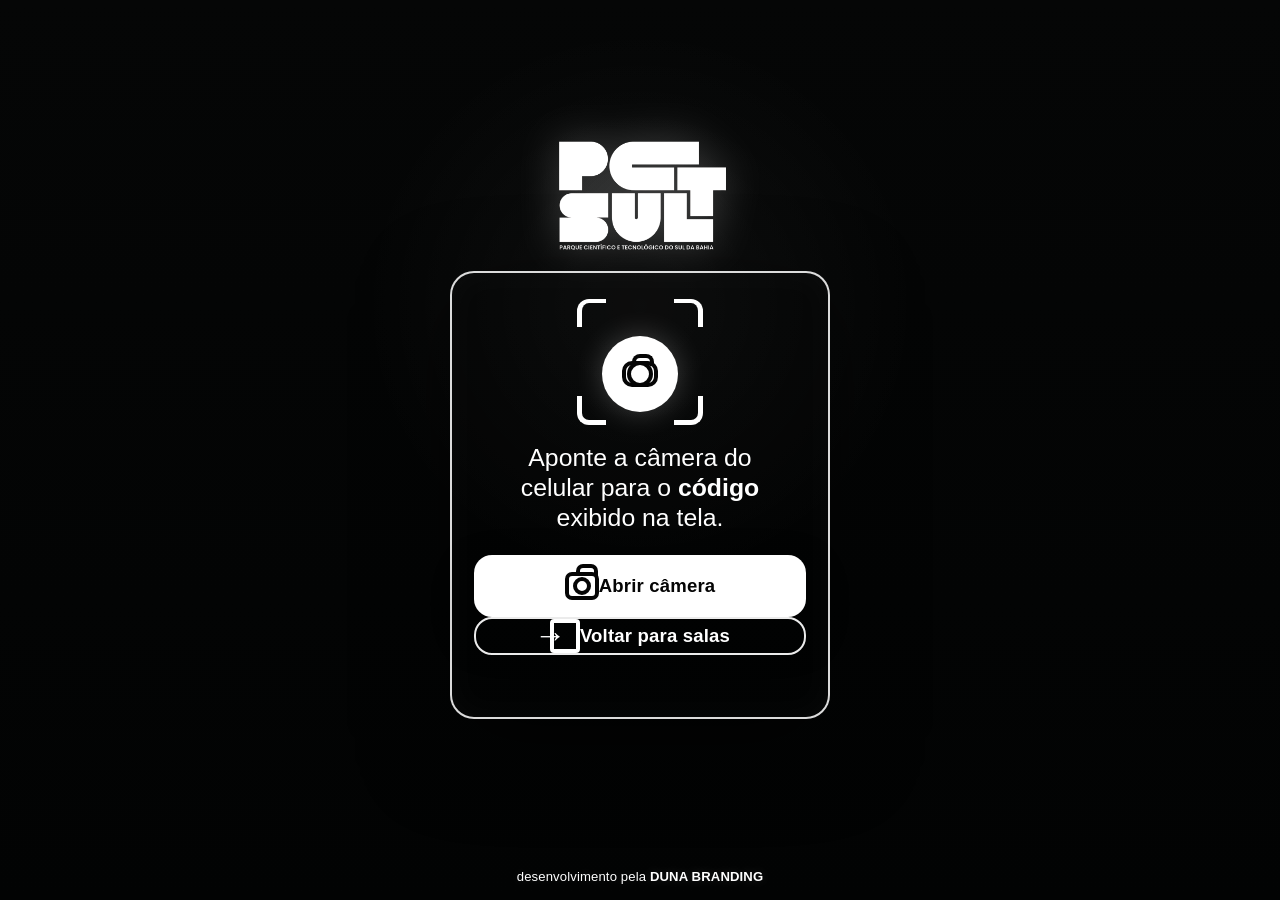
==== commit def3f475: "Update ativador.html" ====
--- a/ativador.html
+++ b/ativador.html
@@ -24,7 +24,7 @@
       visibility: hidden;
       display: grid;
       place-items: center;
-      padding: 34px 22px 86px;
+      padding: 22px 22px 72px;
       background:
         radial-gradient(circle at 50% 34%, rgba(255, 255, 255, 0.045), transparent 32%),
         linear-gradient(180deg, #050606 0%, #020303 100%);
@@ -42,7 +42,7 @@
     .page,
     .desktop {
       display: none;
-      width: min(430px, 100%);
+      width: min(380px, 100%);
     }
 
     body.mobile-mode .page,
@@ -52,18 +52,18 @@
 
     .logo {
       width: min(300px, 72vw);
-      height: 190px;
+      height: 126px;
       object-fit: contain;
       display: block;
-      margin: 0 auto 26px;
+      margin: 0 auto 14px;
       filter: drop-shadow(0 0 22px rgba(255, 255, 255, 0.22));
     }
 
     .card {
       width: 100%;
-      padding: 42px 26px 34px;
+      padding: 26px 22px 22px;
       border: 2px solid rgba(255, 255, 255, 0.86);
-      border-radius: 32px;
+      border-radius: 24px;
       background: rgba(0, 0, 0, 0.14);
       box-shadow: 0 26px 86px rgba(0, 0, 0, 0.5), inset 0 0 32px rgba(255, 255, 255, 0.025);
       text-align: center;
@@ -78,9 +78,9 @@
 
     .sub {
       margin: 0 auto 28px;
-      max-width: 330px;
+      max-width: 285px;
       color: #fff;
-      font-size: clamp(1.72rem, 7.8vw, 2.08rem);
+      font-size: clamp(1.32rem, 6vw, 1.55rem);
       line-height: 1.22;
       text-align: center;
     }
@@ -169,9 +169,9 @@
 
     .scan-target {
       position: relative;
-      width: 188px;
-      height: 188px;
-      margin: 0 auto 34px;
+      width: 126px;
+      height: 126px;
+      margin: 0 auto 18px;
       display: grid;
       place-items: center;
     }
@@ -182,8 +182,8 @@
     .corner-layer::after {
       content: "";
       position: absolute;
-      width: 32px;
-      height: 32px;
+      width: 24px;
+      height: 24px;
       border-color: #fff;
       border-style: solid;
       pointer-events: none;
@@ -192,14 +192,14 @@
     .scan-target::before {
       top: 0;
       left: 0;
-      border-width: 5px 0 0 5px;
+      border-width: 4px 0 0 5px;
       border-radius: 12px 0 0 0;
     }
 
     .scan-target::after {
       top: 0;
       right: 0;
-      border-width: 5px 5px 0 0;
+      border-width: 4px 5px 0 0;
       border-radius: 0 12px 0 0;
     }
 
@@ -218,8 +218,8 @@
     }
 
     .camera-orb {
-      width: 118px;
-      height: 118px;
+      width: 76px;
+      height: 76px;
       display: grid;
       place-items: center;
       border-radius: 50%;
@@ -229,20 +229,20 @@
 
     .camera-icon {
       position: relative;
-      width: 54px;
-      height: 38px;
-      border: 5px solid #050505;
+      width: 36px;
+      height: 26px;
+      border: 4px solid #050505;
       border-radius: 10px;
     }
 
     .camera-icon::before {
       content: "";
       position: absolute;
-      left: 9px;
-      top: -14px;
-      width: 20px;
-      height: 10px;
-      border: 5px solid #050505;
+      left: 6px;
+      top: -11px;
+      width: 14px;
+      height: 8px;
+      border: 4px solid #050505;
       border-bottom: 0;
       border-radius: 8px 8px 0 0;
     }
@@ -254,18 +254,18 @@
       top: 50%;
       width: 18px;
       height: 18px;
-      border: 5px solid #050505;
+      border: 4px solid #050505;
       border-radius: 50%;
       transform: translate(-50%, -50%);
     }
 
     .scan-copy {
-      margin-bottom: 34px;
+      margin-bottom: 22px;
     }
 
     .scan-actions {
       display: grid;
-      gap: 18px;
+      gap: 12px
       margin-top: 0;
     }
 
@@ -273,16 +273,16 @@
     .back-link {
       position: relative;
       width: 100%;
-      min-height: 72px;
+      min-height: 58px
       padding: 0 22px;
       display: flex;
       align-items: center;
       justify-content: center;
-      gap: 18px;
+      gap: 12px
       overflow: hidden;
       border-radius: 18px;
       text-decoration: none;
-      font-size: clamp(1.18rem, 5.3vw, 1.48rem);
+      font-size: clamp(1rem, 4.4vw, 1.16rem);
       font-weight: 900;
       letter-spacing: 0.01em;
       transition: transform 0.18s ease, border-color 0.18s ease, background 0.18s ease;
@@ -425,10 +425,10 @@
       position: fixed;
       left: 0;
       right: 0;
-      bottom: 26px;
+      bottom: 16px;
       margin-top: 0;
       color: #fff;
-      font-size: 1rem;
+      font-size: 0.82rem;
       text-align: center;
       letter-spacing: 0.01em;
       text-shadow: 0 0 12px rgba(255, 255, 255, 0.16);
@@ -444,7 +444,7 @@
       }
 
       .logo {
-        height: 150px;
+        height: 112px;
         margin-bottom: 18px;
       }
 
@@ -454,14 +454,14 @@
       }
 
       .scan-target {
-        width: 154px;
-        height: 154px;
-        margin-bottom: 24px;
+        width: 112px;
+        height: 112px;
+        margin-bottom: 16px;
       }
 
       .camera-orb {
-        width: 96px;
-        height: 96px;
+        width: 68px;
+        height: 68px;
       }
     }
   </style>
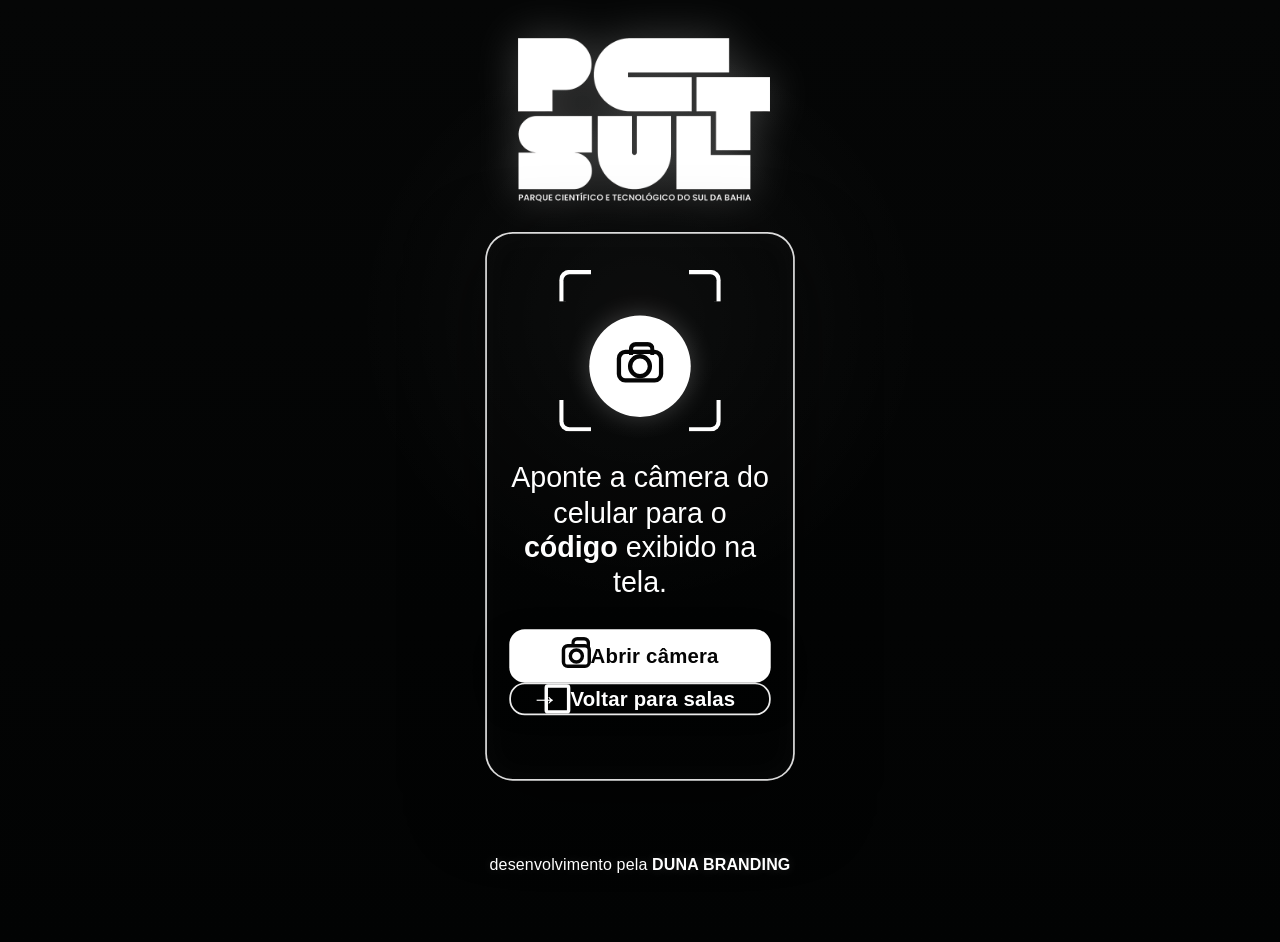
==== commit d17503c5: "Update ativador.html" ====
--- a/ativador.html
+++ b/ativador.html
@@ -42,7 +42,7 @@
     .page,
     .desktop {
       display: none;
-      width: min(380px, 100%);
+      width: min(430px, 100%);
     }
 
     body.mobile-mode .page,
@@ -52,18 +52,18 @@
 
     .logo {
       width: min(300px, 72vw);
-      height: 126px;
+      height: 190px;
       object-fit: contain;
       display: block;
-      margin: 0 auto 14px;
+      margin: 0 auto 20px;
       filter: drop-shadow(0 0 22px rgba(255, 255, 255, 0.22));
     }
 
     .card {
       width: 100%;
-      padding: 26px 22px 22px;
+      padding: 42px 26px 34px;
       border: 2px solid rgba(255, 255, 255, 0.86);
-      border-radius: 24px;
+      border-radius: 32px;
       background: rgba(0, 0, 0, 0.14);
       box-shadow: 0 26px 86px rgba(0, 0, 0, 0.5), inset 0 0 32px rgba(255, 255, 255, 0.025);
       text-align: center;
@@ -78,9 +78,9 @@
 
     .sub {
       margin: 0 auto 28px;
-      max-width: 285px;
+      max-width: 330px;
       color: #fff;
-      font-size: clamp(1.32rem, 6vw, 1.55rem);
+      font-size: clamp(1.72rem, 7.8vw, 2.08rem);
       line-height: 1.22;
       text-align: center;
     }
@@ -165,13 +165,17 @@
 
     .scan-card {
       display: none;
+      width: min(360px, 100%);
+      margin: 0 auto;
+      transform: scale(0.86);
+      transform-origin: top center;
     }
 
     .scan-target {
       position: relative;
-      width: 126px;
-      height: 126px;
-      margin: 0 auto 18px;
+      width: 188px;
+      height: 188px;
+      margin: 0 auto 34px;
       display: grid;
       place-items: center;
     }
@@ -182,8 +186,8 @@
     .corner-layer::after {
       content: "";
       position: absolute;
-      width: 24px;
-      height: 24px;
+      width: 32px;
+      height: 32px;
       border-color: #fff;
       border-style: solid;
       pointer-events: none;
@@ -192,14 +196,14 @@
     .scan-target::before {
       top: 0;
       left: 0;
-      border-width: 4px 0 0 5px;
+      border-width: 5px 0 0 5px;
       border-radius: 12px 0 0 0;
     }
 
     .scan-target::after {
       top: 0;
       right: 0;
-      border-width: 4px 5px 0 0;
+      border-width: 5px 5px 0 0;
       border-radius: 0 12px 0 0;
     }
 
@@ -218,8 +222,8 @@
     }
 
     .camera-orb {
-      width: 76px;
-      height: 76px;
+      width: 118px;
+      height: 118px;
       display: grid;
       place-items: center;
       border-radius: 50%;
@@ -229,20 +233,20 @@
 
     .camera-icon {
       position: relative;
-      width: 36px;
-      height: 26px;
-      border: 4px solid #050505;
+      width: 54px;
+      height: 38px;
+      border: 5px solid #050505;
       border-radius: 10px;
     }
 
     .camera-icon::before {
       content: "";
       position: absolute;
-      left: 6px;
-      top: -11px;
-      width: 14px;
-      height: 8px;
-      border: 4px solid #050505;
+      left: 9px;
+      top: -14px;
+      width: 20px;
+      height: 10px;
+      border: 5px solid #050505;
       border-bottom: 0;
       border-radius: 8px 8px 0 0;
     }
@@ -254,13 +258,13 @@
       top: 50%;
       width: 18px;
       height: 18px;
-      border: 4px solid #050505;
+      border: 5px solid #050505;
       border-radius: 50%;
       transform: translate(-50%, -50%);
     }
 
     .scan-copy {
-      margin-bottom: 22px;
+      margin-bottom: 34px;
     }
 
     .scan-actions {
@@ -282,7 +286,7 @@
       overflow: hidden;
       border-radius: 18px;
       text-decoration: none;
-      font-size: clamp(1rem, 4.4vw, 1.16rem);
+      font-size: clamp(1.18rem, 5.3vw, 1.48rem);
       font-weight: 900;
       letter-spacing: 0.01em;
       transition: transform 0.18s ease, border-color 0.18s ease, background 0.18s ease;
@@ -425,10 +429,10 @@
       position: fixed;
       left: 0;
       right: 0;
-      bottom: 16px;
+      bottom: 26px;
       margin-top: 0;
       color: #fff;
-      font-size: 0.82rem;
+      font-size: 1rem;
       text-align: center;
       letter-spacing: 0.01em;
       text-shadow: 0 0 12px rgba(255, 255, 255, 0.16);
@@ -444,7 +448,7 @@
       }
 
       .logo {
-        height: 112px;
+        height: 150px;
         margin-bottom: 18px;
       }
 
@@ -455,13 +459,13 @@
 
       .scan-target {
         width: 112px;
-        height: 112px;
-        margin-bottom: 16px;
+        height: 150px;
+        margin-bottom: 26px;
       }
 
       .camera-orb {
-        width: 68px;
-        height: 68px;
+        width: 96px;
+        height: 96px;
       }
     }
   </style>
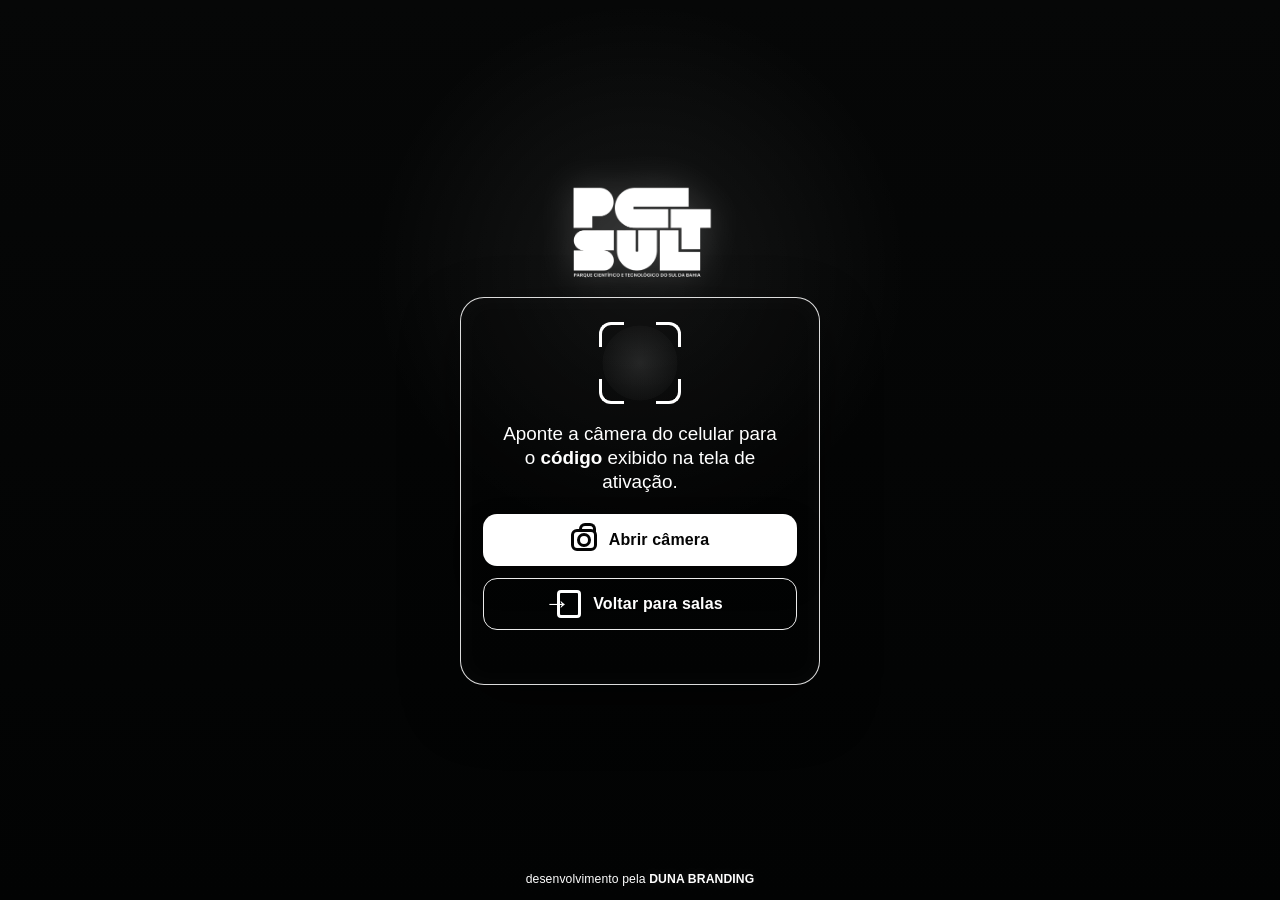
==== commit a1f955f5: "Update ativador.html" ====
--- a/ativador.html
+++ b/ativador.html
@@ -14,8 +14,9 @@
     body {
       margin: 0;
       width: 100%;
-      min-height: 100vh;
-      background: #030505;
+      height: 100%;
+      overflow: hidden;
+      background: #030404;
       color: #fff;
       font-family: Arial, Helvetica, sans-serif;
     }
@@ -24,10 +25,10 @@
       visibility: hidden;
       display: grid;
       place-items: center;
-      padding: 22px 22px 72px;
+      padding: 18px 18px 54px;
       background:
-        radial-gradient(circle at 50% 34%, rgba(255, 255, 255, 0.045), transparent 32%),
-        linear-gradient(180deg, #050606 0%, #020303 100%);
+        radial-gradient(circle at 50% 30%, rgba(255, 255, 255, 0.065), transparent 30%),
+        linear-gradient(180deg, #060707 0%, #020303 100%);
     }
 
     input,
@@ -42,7 +43,7 @@
     .page,
     .desktop {
       display: none;
-      width: min(430px, 100%);
+      width: min(360px, 100%);
     }
 
     body.mobile-mode .page,
@@ -51,37 +52,37 @@
     }
 
     .logo {
-      width: min(300px, 72vw);
-      height: 190px;
+      width: min(215px, 62vw);
+      height: 104px;
       object-fit: contain;
       display: block;
-      margin: 0 auto 20px;
-      filter: drop-shadow(0 0 22px rgba(255, 255, 255, 0.22));
+      margin: 0 auto 14px;
+      filter: drop-shadow(0 0 18px rgba(255, 255, 255, 0.18));
     }
 
     .card {
       width: 100%;
-      padding: 42px 26px 34px;
-      border: 2px solid rgba(255, 255, 255, 0.86);
-      border-radius: 32px;
-      background: rgba(0, 0, 0, 0.14);
-      box-shadow: 0 26px 86px rgba(0, 0, 0, 0.5), inset 0 0 32px rgba(255, 255, 255, 0.025);
+      padding: 24px 22px 22px;
+      border: 1.5px solid rgba(255, 255, 255, 0.86);
+      border-radius: 24px;
+      background: rgba(0, 0, 0, 0.16);
+      box-shadow: 0 22px 58px rgba(0, 0, 0, 0.48), inset 0 0 22px rgba(255, 255, 255, 0.025);
       text-align: center;
     }
 
     h1 {
       margin: 0 0 10px;
-      font-size: 30px;
-      line-height: 1.08;
+      font-size: 24px;
+      line-height: 1.1;
       text-align: center;
     }
 
     .sub {
-      margin: 0 auto 28px;
-      max-width: 330px;
+      margin: 0 auto 20px;
+      max-width: 285px;
       color: #fff;
-      font-size: clamp(1.72rem, 7.8vw, 2.08rem);
-      line-height: 1.22;
+      font-size: 1.18rem;
+      line-height: 1.28;
       text-align: center;
     }
 
@@ -92,9 +93,9 @@
     .token {
       display: grid;
       gap: 5px;
-      margin-bottom: 18px;
-      padding: 13px 14px;
-      border-radius: 14px;
+      margin-bottom: 14px;
+      padding: 11px 12px;
+      border-radius: 12px;
       background: rgba(255, 255, 255, 0.06);
       border: 1px solid rgba(255, 255, 255, 0.16);
       text-align: center;
@@ -102,31 +103,31 @@
 
     .token span {
       color: rgb(180, 196, 210);
-      font-size: 12px;
+      font-size: 11px;
       text-transform: uppercase;
       letter-spacing: 0.08em;
     }
 
     .token strong {
-      font-size: 22px;
+      font-size: 20px;
       letter-spacing: 0.08em;
     }
 
     .form {
       display: grid;
-      gap: 14px;
+      gap: 12px;
     }
 
     input {
       width: 100%;
-      height: 60px;
-      padding: 0 15px;
+      height: 52px;
+      padding: 0 14px;
       border: 1px solid rgba(255, 255, 255, 0.14);
-      border-radius: 14px;
+      border-radius: 12px;
       outline: none;
       background: rgba(255, 255, 255, 0.08);
       color: #fff;
-      font-size: 20px;
+      font-size: 18px;
       text-align: center;
       text-transform: uppercase;
       letter-spacing: 0.06em;
@@ -134,12 +135,12 @@
 
     button {
       width: 100%;
-      min-height: 62px;
+      min-height: 52px;
       border: 0;
-      border-radius: 18px;
+      border-radius: 14px;
       background: #fff;
       color: #050505;
-      font-size: 18px;
+      font-size: 16px;
       font-weight: 900;
     }
 
@@ -148,36 +149,35 @@
     }
 
     .msg {
-      min-height: 24px;
-      margin: 16px 0 0;
+      min-height: 20px;
+      margin: 12px 0 0;
       color: rgb(125, 210, 150);
-      font-size: 15px;
-      line-height: 1.35;
+      font-size: 13px;
+      line-height: 1.32;
       text-align: center;
     }
 
     #scanMsg:not(:empty) {
-      padding: 12px 14px;
-      border-radius: 14px;
+      padding: 10px 12px;
+      border-radius: 12px;
       background: rgba(255, 255, 255, 0.06);
       border: 1px solid rgba(255, 255, 255, 0.12);
     }
 
     .scan-card {
       display: none;
-      width: min(360px, 100%);
       margin: 0 auto;
-      transform: scale(0.86);
-      transform-origin: top center;
     }
 
     .scan-target {
       position: relative;
-      width: 188px;
-      height: 188px;
-      margin: 0 auto 34px;
+      width: 82px;
+      height: 82px;
+      margin: 0 auto 18px;
       display: grid;
       place-items: center;
+      border-radius: 28px;
+      background: radial-gradient(circle at center, rgba(255, 255, 255, 0.1), rgba(255, 255, 255, 0.025) 64%, transparent 65%);
     }
 
     .scan-target::before,
@@ -186,8 +186,8 @@
     .corner-layer::after {
       content: "";
       position: absolute;
-      width: 32px;
-      height: 32px;
+      width: 22px;
+      height: 22px;
       border-color: #fff;
       border-style: solid;
       pointer-events: none;
@@ -196,80 +196,38 @@
     .scan-target::before {
       top: 0;
       left: 0;
-      border-width: 5px 0 0 5px;
+      border-width: 3px 0 0 3px;
       border-radius: 12px 0 0 0;
     }
 
     .scan-target::after {
       top: 0;
       right: 0;
-      border-width: 5px 5px 0 0;
+      border-width: 3px 3px 0 0;
       border-radius: 0 12px 0 0;
     }
 
     .corner-layer::before {
       bottom: 0;
       left: 0;
-      border-width: 0 0 5px 5px;
+      border-width: 0 0 3px 3px;
       border-radius: 0 0 0 12px;
     }
 
     .corner-layer::after {
       right: 0;
       bottom: 0;
-      border-width: 0 5px 5px 0;
+      border-width: 0 3px 3px 0;
       border-radius: 0 0 12px 0;
     }
 
-    .camera-orb {
-      width: 118px;
-      height: 118px;
-      display: grid;
-      place-items: center;
-      border-radius: 50%;
-      background: #fff;
-      box-shadow: 0 0 30px rgba(255, 255, 255, 0.22);
-    }
-
-    .camera-icon {
-      position: relative;
-      width: 54px;
-      height: 38px;
-      border: 5px solid #050505;
-      border-radius: 10px;
-    }
-
-    .camera-icon::before {
-      content: "";
-      position: absolute;
-      left: 9px;
-      top: -14px;
-      width: 20px;
-      height: 10px;
-      border: 5px solid #050505;
-      border-bottom: 0;
-      border-radius: 8px 8px 0 0;
-    }
-
-    .camera-icon::after {
-      content: "";
-      position: absolute;
-      left: 50%;
-      top: 50%;
-      width: 18px;
-      height: 18px;
-      border: 5px solid #050505;
-      border-radius: 50%;
-      transform: translate(-50%, -50%);
-    }
-
     .scan-copy {
-      margin-bottom: 34px;
+      margin-bottom: 20px;
     }
 
     .scan-actions {
       display: grid;
-      gap: 12px
+      gap: 12px;
       margin-top: 0;
     }
 
@@ -277,16 +235,16 @@
     .back-link {
       position: relative;
       width: 100%;
-      min-height: 58px
-      padding: 0 22px;
+      min-height: 52px;
+      padding: 0 18px;
       display: flex;
       align-items: center;
       justify-content: center;
-      gap: 12px
+      gap: 12px;
       overflow: hidden;
-      border-radius: 18px;
+      border-radius: 14px;
       text-decoration: none;
-      font-size: clamp(1.18rem, 5.3vw, 1.48rem);
+      font-size: 1rem;
       font-weight: 900;
       letter-spacing: 0.01em;
       transition: transform 0.18s ease, border-color 0.18s ease, background 0.18s ease;
@@ -295,12 +253,12 @@
     .scan-button {
       background: #fff;
       color: #050505;
-      box-shadow: 0 18px 40px rgba(0, 0, 0, 0.34);
+      box-shadow: 0 14px 30px rgba(0, 0, 0, 0.32);
     }
 
     .back-link {
       background: transparent;
-      border: 2px solid rgba(255, 255, 255, 0.92);
+      border: 1.5px solid rgba(255, 255, 255, 0.92);
       color: #fff;
     }
 
@@ -312,26 +270,26 @@
     .btn-icon {
       position: relative;
       flex: 0 0 auto;
-      width: 34px;
-      height: 28px;
+      width: 26px;
+      height: 22px;
       display: inline-block;
     }
 
     .btn-camera {
-      border: 4px solid currentColor;
-      border-radius: 7px;
+      border: 3px solid currentColor;
+      border-radius: 6px;
     }
 
     .btn-camera::before {
       content: "";
       position: absolute;
-      left: 7px;
-      top: -12px;
-      width: 14px;
-      height: 8px;
-      border: 4px solid currentColor;
+      left: 5px;
+      top: -9px;
+      width: 11px;
+      height: 6px;
+      border: 3px solid currentColor;
       border-bottom: 0;
-      border-radius: 7px 7px 0 0;
+      border-radius: 6px 6px 0 0;
     }
 
     .btn-camera::after {
@@ -339,33 +297,33 @@
       position: absolute;
       left: 50%;
       top: 50%;
-      width: 10px;
-      height: 10px;
-      border: 4px solid currentColor;
+      width: 8px;
+      height: 8px;
+      border: 3px solid currentColor;
       border-radius: 50%;
       transform: translate(-50%, -50%);
     }
 
     .btn-exit {
-      width: 30px;
-      height: 34px;
-      border: 4px solid currentColor;
+      width: 24px;
+      height: 28px;
+      border: 3px solid currentColor;
       border-radius: 4px;
     }
 
     .btn-exit::before {
       content: "→";
       position: absolute;
-      left: -20px;
+      left: -16px;
       top: 50%;
-      font-size: 32px;
+      font-size: 26px;
       line-height: 1;
       transform: translateY(-52%);
     }
 
     .scan-card.scanning .scan-actions {
       grid-template-columns: 1fr;
-      margin-top: 18px;
+      margin-top: 12px;
     }
 
     .scan-card.scanning .scan-button {
@@ -374,18 +332,18 @@
 
     .activation-card .back-link,
     .desktop .back-link {
-      min-height: 64px;
-      margin: 22px auto 0;
-      font-size: 17px;
+      min-height: 52px;
+      margin: 14px auto 0;
+      font-size: 15px;
     }
 
     .scanner {
       position: relative;
       width: 100%;
-      aspect-ratio: 1 / 1;
-      margin-top: 20px;
+      height: min(210px, 36vh);
+      margin-top: 14px;
       overflow: hidden;
-      border-radius: 18px;
+      border-radius: 16px;
       background: #000;
       border: 1px solid rgba(255, 255, 255, 0.16);
     }
@@ -405,23 +363,19 @@
       position: absolute;
       inset: 12%;
       border: 3px solid rgba(255, 255, 255, 0.92);
-      border-radius: 18px;
+      border-radius: 16px;
       box-shadow: 0 0 0 999px rgba(0, 0, 0, 0.28);
       pointer-events: none;
     }
 
     .desktop {
       display: none;
-      width: min(520px, 100%);
+      width: min(380px, 100%);
       text-align: center;
     }
 
-    .desktop .card {
-      padding: 34px 28px;
-    }
-
     .desktop .sub {
-      font-size: 18px;
+      font-size: 16px;
       color: rgb(190, 202, 216);
     }
 
@@ -429,10 +383,10 @@
       position: fixed;
       left: 0;
       right: 0;
-      bottom: 26px;
+      bottom: 14px;
       margin-top: 0;
       color: #fff;
-      font-size: 1rem;
+      font-size: 0.76rem;
       text-align: center;
       letter-spacing: 0.01em;
       text-shadow: 0 0 12px rgba(255, 255, 255, 0.16);
@@ -442,30 +396,38 @@
       font-weight: 900;
     }
 
-    @media (max-width: 380px) {
+    @media (max-height: 720px) {
       body {
-        padding: 24px 16px 76px;
+        padding-top: 12px;
+        padding-bottom: 42px;
       }
 
       .logo {
-        height: 150px;
-        margin-bottom: 18px;
+        height: 78px;
+        margin-bottom: 8px;
       }
 
       .card {
-        padding: 30px 20px 26px;
-        border-radius: 26px;
+        padding: 18px 18px 16px;
       }
 
       .scan-target {
-        width: 112px;
-        height: 150px;
-        margin-bottom: 26px;
-      }
-
-      .camera-orb {
-        width: 96px;
-        height: 96px;
+        width: 82px;
+        height: 82px;
+        margin-bottom: 12px;
+      }
+
+
+      .sub {
+        font-size: 1rem;
+        margin-bottom: 14px;
+      }
+
+      .scan-button,
+      .back-link,
+      button,
+      input {
+        min-height: 46px;
       }
     }
   </style>
@@ -478,10 +440,10 @@
     <section id="scanCard" class="card scan-card">
       <div class="scan-target" aria-hidden="true">
         <span class="corner-layer"></span>
-        <span class="camera-orb"><span class="camera-icon"></span></span>
+        <span class="empty-target"></span>
       </div>
 
-      <p class="sub scan-copy">Aponte a câmera do celular para o <strong>código</strong> exibido na tela.</p>
+      <p class="sub scan-copy">Aponte a câmera do celular para o <strong>código</strong> exibido na tela de ativação.</p>
 
       <div class="scan-actions">
         <button id="scanBtn" class="scan-button" type="button">
